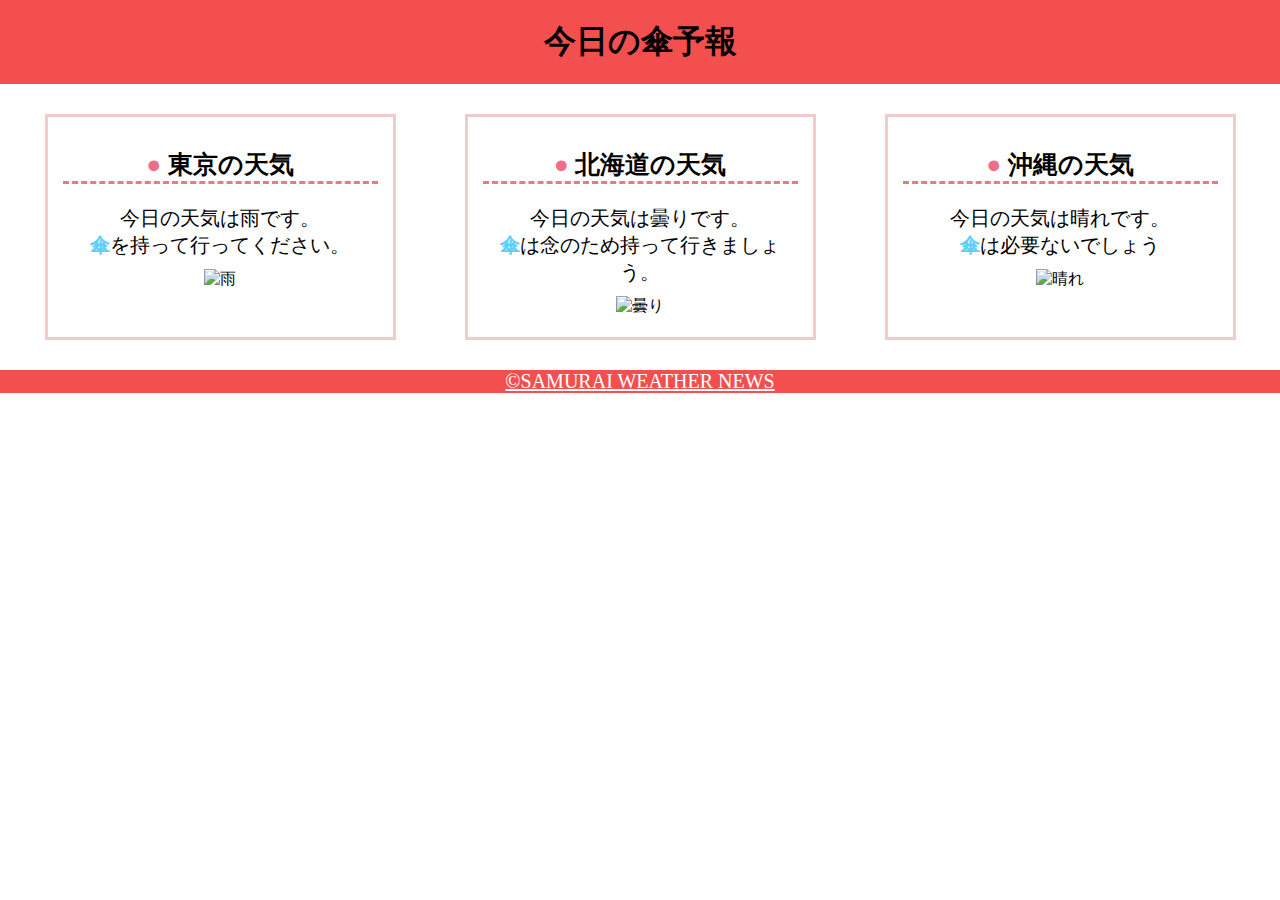
==== kadai_022/kadai_022.html @ 0077d7c4 "kadai_022を追加" ====
<!DOCTYPE html>
<html>
    <head>
        <meta charset="UTF-8">
        <meta name="viewport" content="width=device-width, initial-scale=1.0">
        <link rel="stylesheet" href="style.css">
        <meta name="description" content="このページは22章の課題です。">
        <title>22章課題</title>
    </head>
    <body>
       
        <header>
            <h1>今日の傘予報</h1>
        </header>  
 
        <main>

            <div id="parent">
                <div class="contents">
                    <h2>東京の天気</h2>
                    <p>今日の天気は雨です。</p>
                    <p>傘を持って行ってください。</p>
                    <img src="images/rainy.png" alt="雨">
                </div>
 
                <div class="contents">
                    <h2>北海道の天気</h2>
                    <p>今日の天気は曇りです。</p>
                    <p>傘は念のため持って行きましょう。</p>
                    <img src="images/cloudy.png" alt="曇り">
                </div>
 
                <div class="contents">
                    <h2>沖縄の天気</h2>
                    <p>今日の天気は晴れです。</p>
                    <p>傘は必要ないでしょう</p>
                    <img src="images/sunny.png" alt="晴れ">
                </div>

            </div>    
 
        </main>
 
        <footer>
            <a href="https://www.sejuku.net/corp/">&copy;SAMURAI WEATHER NEWS</a>
         </footer>
 
    </body>
</html>
---- kadai_022/style.css ----
h1,p,body{
    margin: 0px;

}
p,a{
    font-size: 20px;
}
header{
    padding: 20px;
    background-color: rgb(244, 79, 79);
    text-align: center;
}
h1{
    color: (255, 255, 255);
}
main{
    padding: 10px;
}
#parent{
    display: flex;
    justify-content: space-around;
}
.contents{
    border: 3px solid rgb(238, 204, 204);
    flex-basis: 25%;
    padding: 10px 15px;
    margin: 20px 0;
    text-align: center;
}
h2{
    font-size: 25px;
    border-bottom: 3px dashed rgb(236, 122, 122);

}
h2::before{
    content: "● ";
    color: rgb(239, 111, 139);
}
p:nth-of-type(2)::first-letter{
    font-weight: bold;
    color: rgb(97, 206, 249);
}
.contents img{
    margin: 10px 0;
    width: 70%;
}
footer{
    background-color: rgb(244, 79, 79);
    text-align: center;
}
a{
    color: rgb(255, 255, 255);
}
a:visited{
    color: rgb(193, 234, 251);
}
a:hover{
    color: (245, 178, 168);
}
@media screen and (max-width: 768px) {
    h2{
        font-size: 30px;
    }
    p{
        font-size: 25px;
    }
    #parent{
        display: flex;
        flex-direction: column;
    }
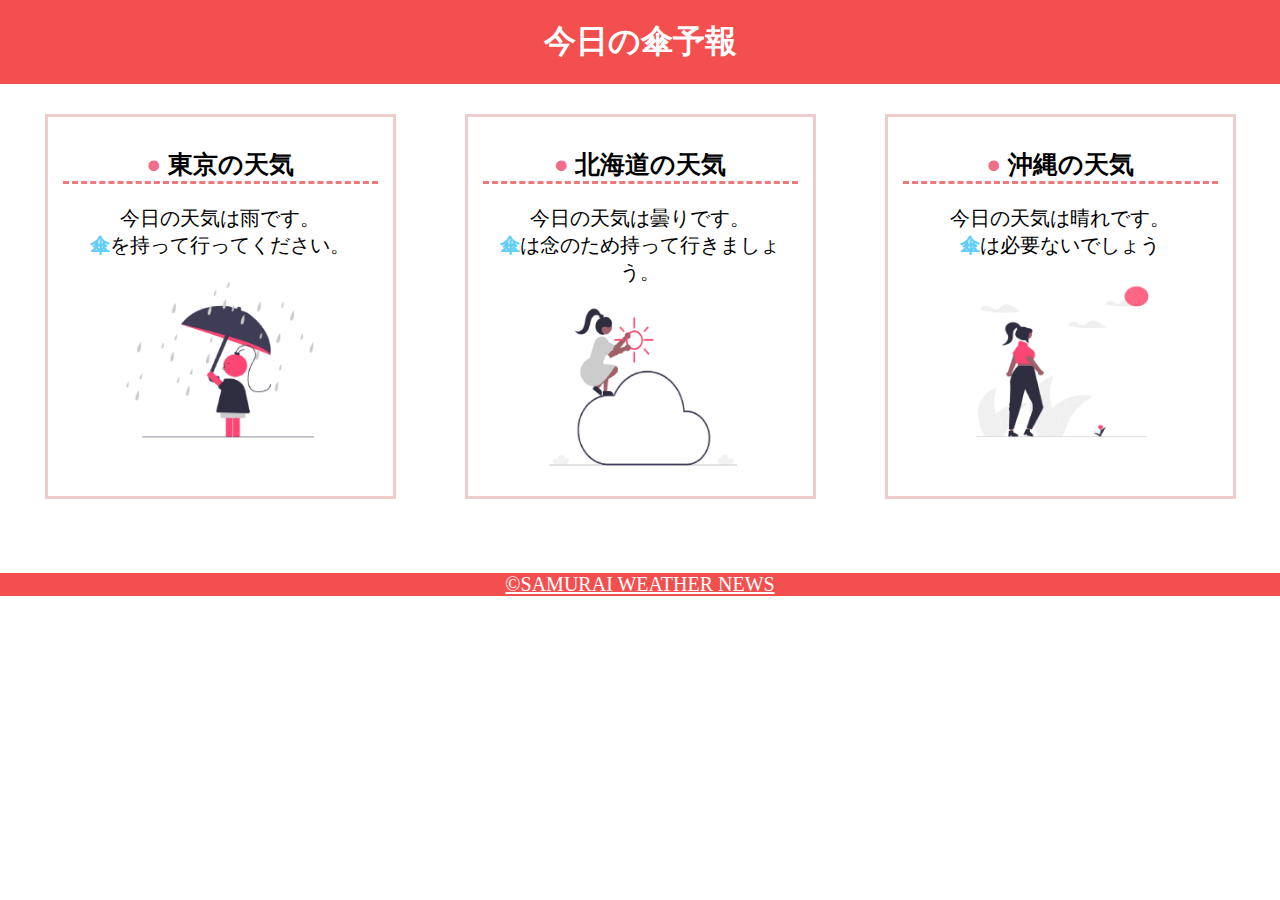
==== commit 45c1392b: "Add files via upload" ====
--- a/kadai_022/kadai_022.html
+++ b/kadai_022/kadai_022.html
@@ -38,7 +38,7 @@
                 </div>
 
             </div>    
- 
+            <h1>サムライレッスン</h1>
         </main>
  
         <footer>
--- a/kadai_022/style.css
+++ b/kadai_022/style.css
@@ -11,7 +11,7 @@
     text-align: center;
 }
 h1{
-    color: (255, 255, 255);
+    color: rgb(255, 255, 255); 
 }
 main{
     padding: 10px;
